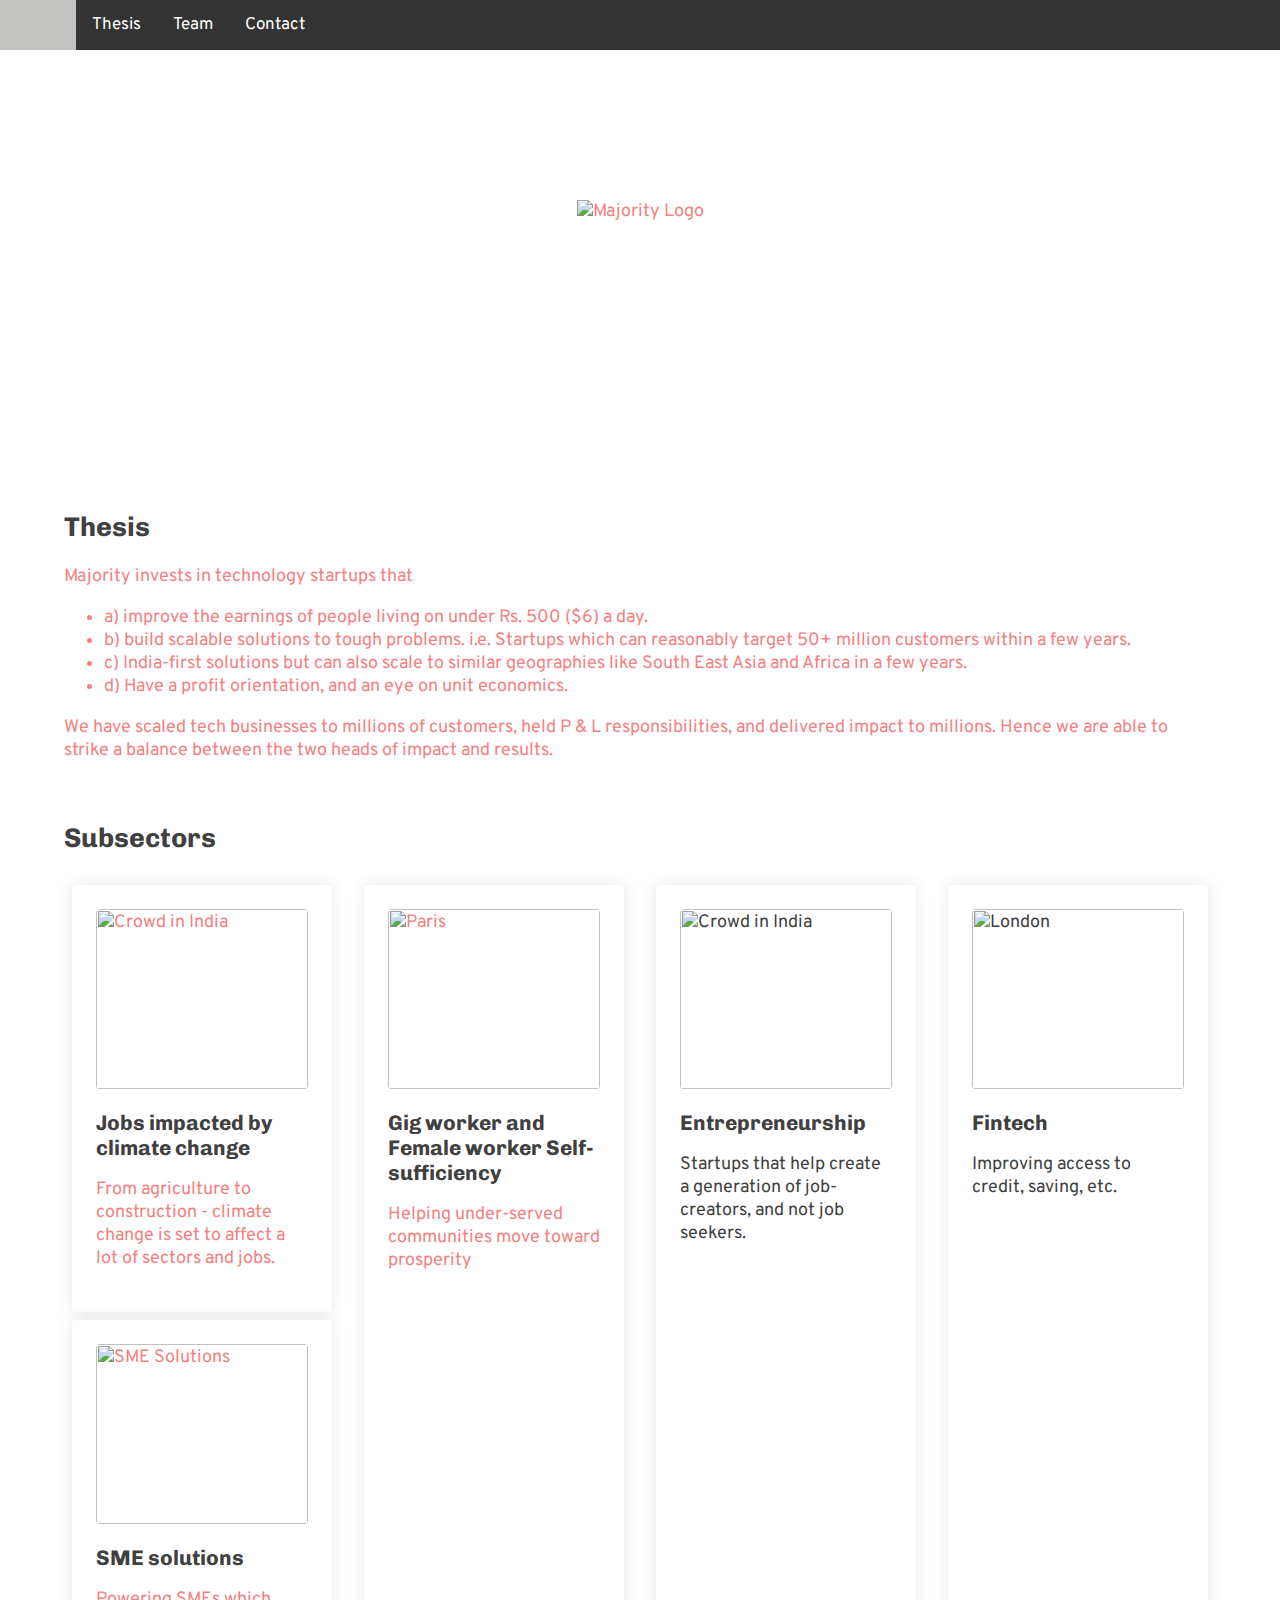
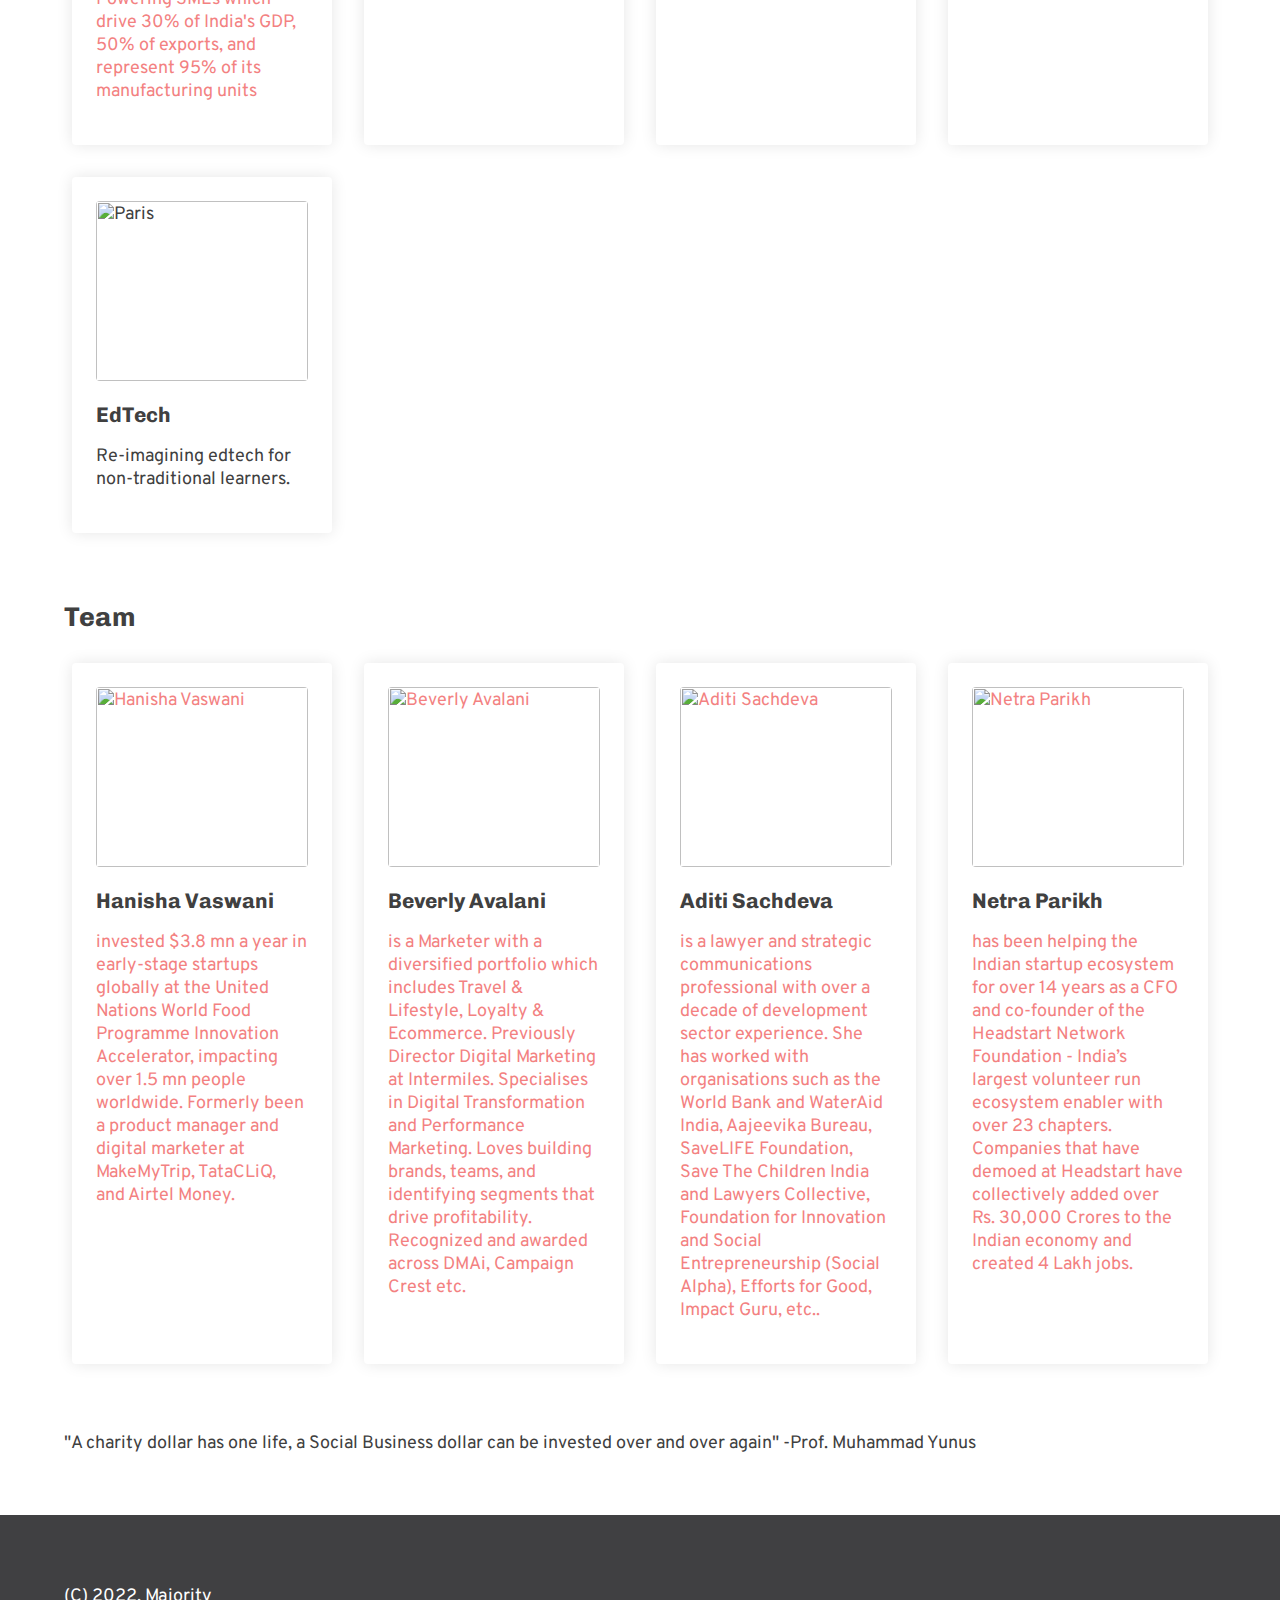
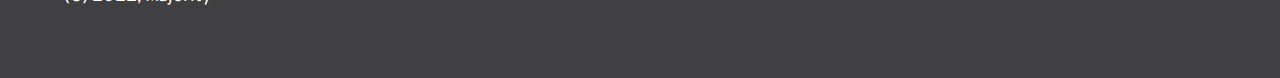
==== index.html @ 27f0eebf "Update index.html" ====
<html>
	<head>
		<title>Majority | Scaling Impact </title>
		<meta name="viewport" content="width=device-width, initial-scale=1.0">
		<meta charset="UTF-8">
		<!-- Meta > <meta name="description" description="test page"> <-->
		<meta name="keywords" CONTENT="VC fund india, venture fund india, emerging manager funds"> 
		<meta name="description" CONTENT="Majority - the most founder friendly venture capital fund">
		<link rel="stylesheet" href="./style.css">
		<link href="https://fonts.googleapis.com/css?family=Allerta+Stencil|Chivo|Overpass:400,700|Exo+2&display=swap" rel="stylesheet">
		<link rel="stylesheet" href="https://cdnjs.cloudflare.com/ajax/libs/font-awesome/4.7.0/css/font-awesome.min.css">
		<script type="text/javascript" src="./majority.js"></script>

	</head>

	<body>
		
		<!-- Banner-->


		<div class="topnav">

			  <a class="active" href="#home"> Home </a>
 			 	<a href="#Thesis">Thesis</a>
  				<a href="#team">Team</a>
  				<a href="#contact">Contact</a>
  				<a href="javascript:void(0);" class="icon" onclick="myFunction()">
    			<i class="fa fa-bars"></i>
		</div>
		<!-- Banner-->
		<div class="banner">

			<img src="images/Logo/majority - cropped.png" alt = "Majority Logo" class="city">
			<!-- Banner <h1>INTRODUCING MAJORITY</h1> -->
			<p id="subheader"s > Scaling Impact</p>
				<!--<a class="blue-button" href=""> Sign Up </a> -->
		</div>

		<!-- Cards-->
		<div class="container">
			
			<h2 id ="Thesis">Thesis</h2>

			<P> Majority invests in technology startups that </P>



			<ul> 

				<li>a) improve the earnings of people living on under Rs. 500 ($6) a day. </li>

				<li> b) build scalable solutions to tough problems. i.e. Startups which can reasonably target 50+ million customers within a few years. </li>

				<li> c) India-first solutions but can also scale to similar geographies like South East Asia and Africa in a few years. </li>

				<li> d) Have a profit orientation, and an eye on unit economics.</li>

			</ul>

			</P>
			
			<P> We have scaled tech businesses to millions of customers, held P & L responsibilities, and delivered impact to millions. 
				Hence we are able to strike a balance between the two heads of impact and results. </P>

		</div>			
<!-- Cards-->
		<div class="container">
			
			<h2 id ="Thesis">Subsectors</h2>


			<div class="cards">
	
				<div class="card-white">
					<img src="./images/IMG_20220212_213108.jpg" alt = "Crowd in India" class="city">
					<h3>Jobs impacted by climate change</h3>
					<p> From agriculture to construction - climate change is set to affect a lot of sectors and jobs. </p>
				</div>
				<div class="card-white">

					<img src="./imagesIMG_20220320_084533.jpg" alt = "SME Solutions" class="city">
					<h3> SME solutions</h3>
					<p> Powering SMEs which drive 30% of India's GDP, 50% of exports, and represent 95% of its manufacturing units </p>
				</div>
				<div class="card-white">
					<img src="./images/Paris.jpg" alt = "Paris" class="city">
					<h3> Gig worker and Female worker Self-sufficiency </h3>
					<p> Helping under-served communities move toward prosperity </a></p>
				</div>

				<div class="card-white">
					<img src="./images/India.jpg" alt = "Crowd in India" class="city">
					<h3>Entrepreneurship</h3>
					<p>Startups that help create a generation of job-creators, and not job seekers. </p>
				</div>
				<div class="card-white">

					<img src="./images/london.jpg" alt = "London" class="city">
					<h3> Fintech </h3>
					<p> Improving access to credit, saving, etc. </p>
				</div>
				<div class="card-white">
					<img src="./images/Paris.jpg" alt = "Paris" class="city">
					<h3> EdTech </h3>
					<p> Re-imagining edtech for non-traditional learners. </a></p>
				</div>
			</div>	
		</div>
		<!-- Cards-->
		<div class="container">
			
			<h2 id ="team"> Team </h2>
			
			<div class="cards">
	
				<div class="card-white">
					<a href="https://www.linkedin.com/in/hanishavaswani/" ><img src="./images/Hanisha.png" alt = "Hanisha Vaswani" class="city">
					<h3>Hanisha Vaswani </h3>
					<p>invested $3.8 mn a year in early-stage startups globally at the United Nations World Food Programme Innovation Accelerator, impacting over 1.5 mn people worldwide. Formerly been a product manager and digital marketer at  MakeMyTrip, TataCLiQ, and Airtel Money.</p>
					</a>
				</div>
				<div class="card-white">

					<a href="https://www.linkedin.com/in/beverly-s-n-avalani-20949910/" > <img src="./images/bev.jpg" alt = "Beverly Avalani" class="city">
					<h3> Beverly Avalani </h3>
					<p>is a Marketer with a diversified portfolio which includes Travel & Lifestyle, Loyalty & Ecommerce. Previously Director Digital Marketing at Intermiles. Specialises in Digital Transformation and Performance Marketing. Loves building brands, teams, and identifying segments that drive profitability. Recognized and awarded across DMAi, Campaign Crest etc.</p>
         				 </a> 
				</div>
				<div class="card-white">
					<a href="https://www.linkedin.com/in/aditi-sachdeva-577316a" > <img src="./images/aditi.jpg" alt = "Aditi Sachdeva" class="city">
					<h3> Aditi Sachdeva </h3>
					<p> is a lawyer and strategic communications professional with over a decade of development sector experience. She has worked with organisations such as the World Bank and WaterAid India, Aajeevika Bureau, SaveLIFE Foundation, Save The Children India and Lawyers Collective, Foundation for Innovation and Social Entrepreneurship (Social Alpha), Efforts for Good, Impact Guru, etc.. </p>
           </a></p>
				</div>
				<div class="card-white">
					<a href="https://www.linkedin.com/in/netraparikh/" ><img src="./images/netra.jpg" alt = "Netra Parikh" class="city">
					<h3>Netra Parikh </h3>
					<p>has been helping the Indian startup ecosystem for over 14 years as a CFO and co-founder of the Headstart Network Foundation - India’s largest volunteer run ecosystem enabler with over 23 chapters. Companies that have demoed at Headstart have collectively added over Rs. 30,000 Crores to the Indian economy and created 4 Lakh jobs.</p>
					</a>
				</div>
			</div>	
		</div>
		<!-- Cards-->
		<div class="container">

			<p>"A charity dollar has one life, a Social Business dollar can be invested over and over again" -Prof. Muhammad Yunus </p>
		</div>

		<!-- Footer-->
		<div class="footer">
			<div class="container">

				<p>(C) 2022, Majority </p>
			</div>
		</div>	


 <script type="module">
  // Import the functions you need from the SDKs you need
  import { initializeApp } from "https://www.gstatic.com/firebasejs/9.6.9/firebase-app.js";
  import { getAnalytics } from "https://www.gstatic.com/firebasejs/9.6.9/firebase-analytics.js";
  // TODO: Add SDKs for Firebase products that you want to use
  // https://firebase.google.com/docs/web/setup#available-libraries

  // Your web app's Firebase configuration
  // For Firebase JS SDK v7.20.0 and later, measurementId is optional
  const firebaseConfig = {
    apiKey: "AIzaSyCKx3uPzkc-s7YG22uAoiylVRX12aX_HWM",
    authDomain: "majority-website.firebaseapp.com",
    projectId: "majority-website",
    storageBucket: "majority-website.appspot.com",
    messagingSenderId: "338168539860",
    appId: "1:338168539860:web:f3438198eea63b7cbce941",
    measurementId: "G-G2RV4M25R6"
  };

  // Initialize Firebase
  const app = initializeApp(firebaseConfig);
  const analytics = getAnalytics(app);
</script>
	</body>
</html>
---- style.css ----
/* CSS below */
h1 {color:red;
/*background-color: yellow; */}

body 
{ 
	font-family: 'Overpass', sans-serif;
	color: #404040;
	font-size: 18px;
  margin: 0;
}

.topnav {
  background-color: #333;
  overflow: hidden;
}

/* Style the links inside the navigation bar */
.topnav a {

  float: left;
  color: #FFFFFC;
  text-align: center;
  padding: 14px 16px;
  text-decoration: none;
  font-size: 17px;
}

/* Change the color of links on hover */
.topnav a:hover {
  background-color: #beb7a4;
  color: black;
}

/* Add a color to the active/current link */
.topnav a.active {
  background-color: #FFFFFC;
  color: white;
}


/* Hide the link that should open and close the topnav on small screens */
.topnav .icon {
  display: none;
}

a{ color: #f38181;
	text-decoration:none;}

a:hover{opacity: 0.7;}

h1, h2, h3 {
  color: #404040;
  font-family: Chivo;
}

.container {
  width: 90%;
  margin: 60px auto;
}

.banner {
  background-image: url('images/India_blur_1.jpg'); 
 

  background-size: cover;
  background-position: center;
  padding: 150px 0;
  text-align: center;
}


.banner h1 {
  color: white;
  font-size: 45px;
  margin: 0;
}

.banner p {
  color: white;
  font-size: 24px;
  opacity: 0.7;
}

.blue-button {
  background-color: #1A48E3;
  color: white;
  padding: 10px 40px;
  border-radius: 5px;
  text-decoration: none;
  /*font-size: 20px;*/
  font-weight: bold;
}

.blue-button:hover {
  background-color: #0D1EC6;
  color: white;
}

.blue-button a{
	color: white;
}

.card-white {
  background: white;
  box-shadow: 0 0 16px rgba(0,0,0,0.1);
  border-radius: 4px;
  padding: 24px;
  margin: 8px;
}

.card-white img {
  width: 100%;
  height: 180px;
  object-fit: contain;
  border-radius: 4px;
}

.card-white h3 {
  margin-bottom: 0;
}

.footer {
  background: #404042;
  color: white;
  padding: 10px 0px;
}

.cards {
  display: grid;
  /*grid-template-columns: 1fr 1fr 1fr;*/
  grid-template-columns: repeat(auto-fit, minmax(240px, 1fr)); /* from https://css-tricks.com/look-ma-no-media-queries-responsive-layouts-using-css-grid/*/
  grid-gap: 16px;
}

.subheader {
  font-family: "Allerta+Stencil";
}
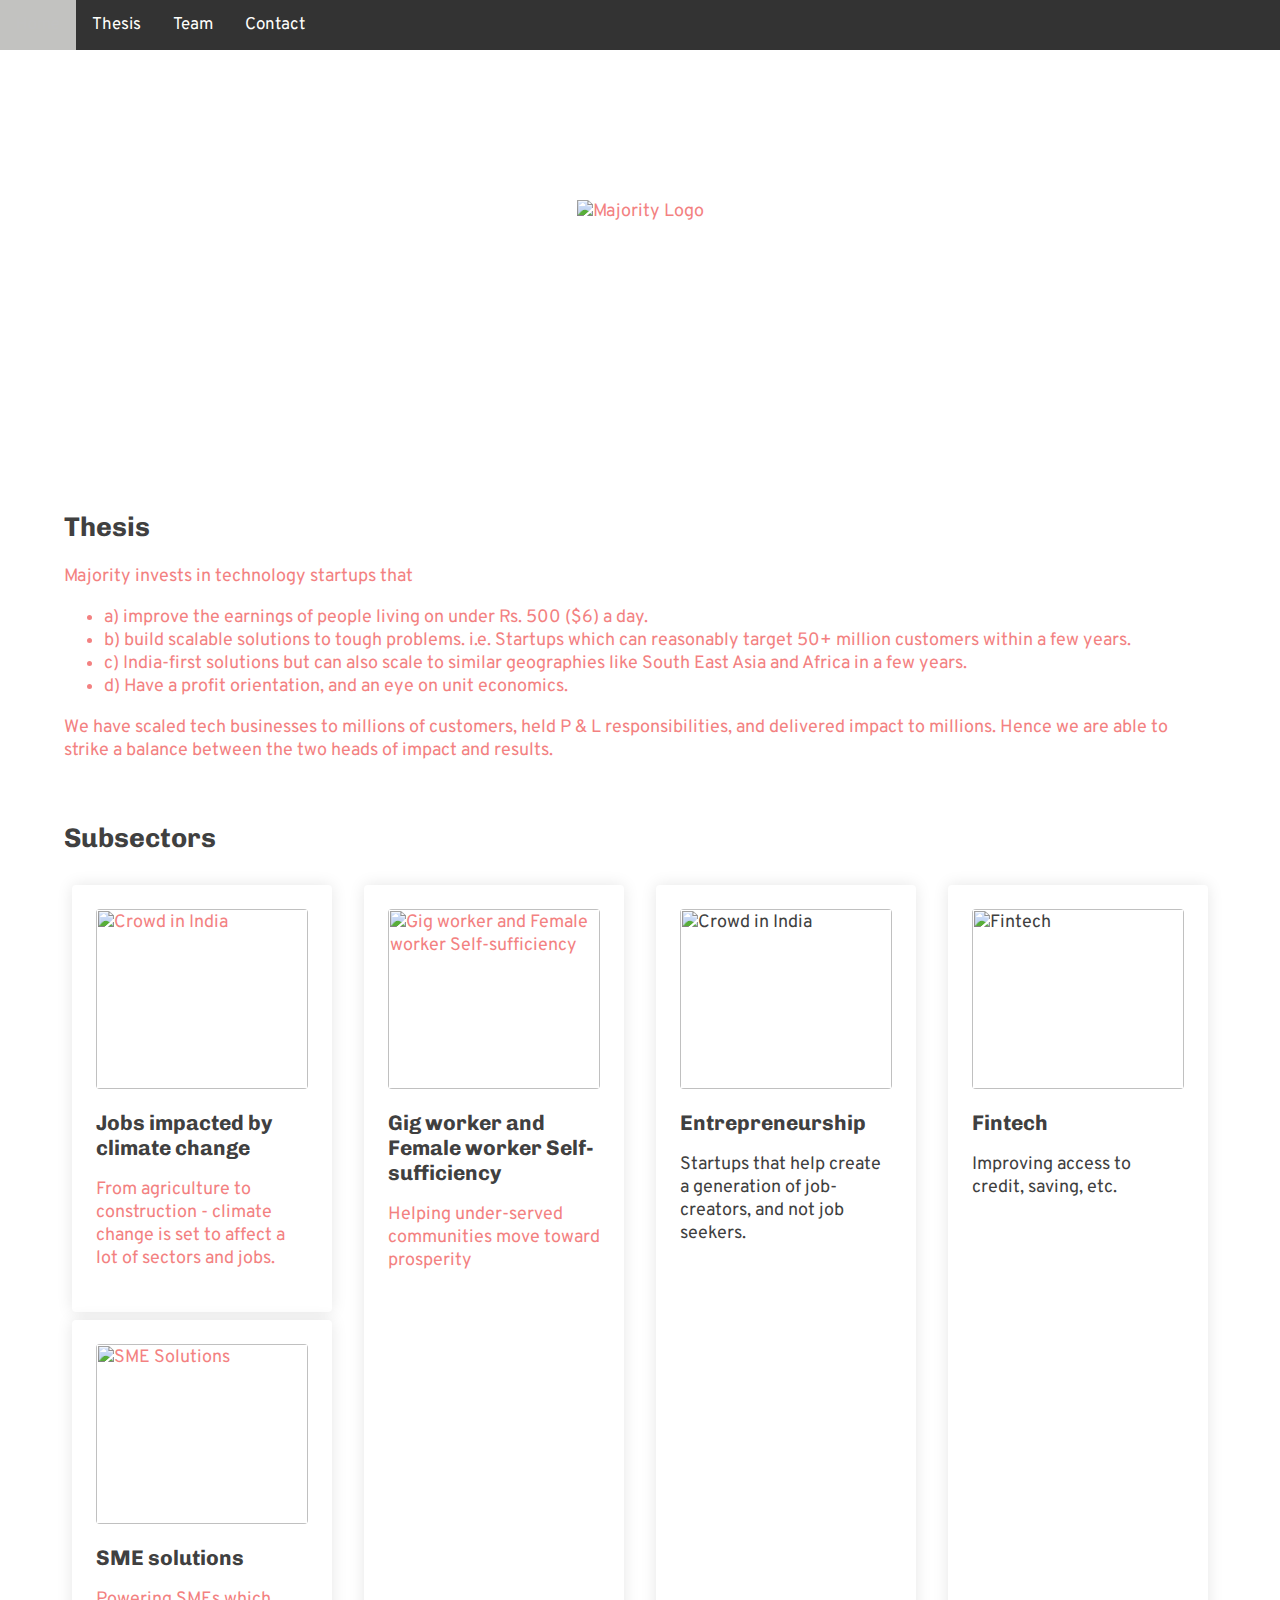
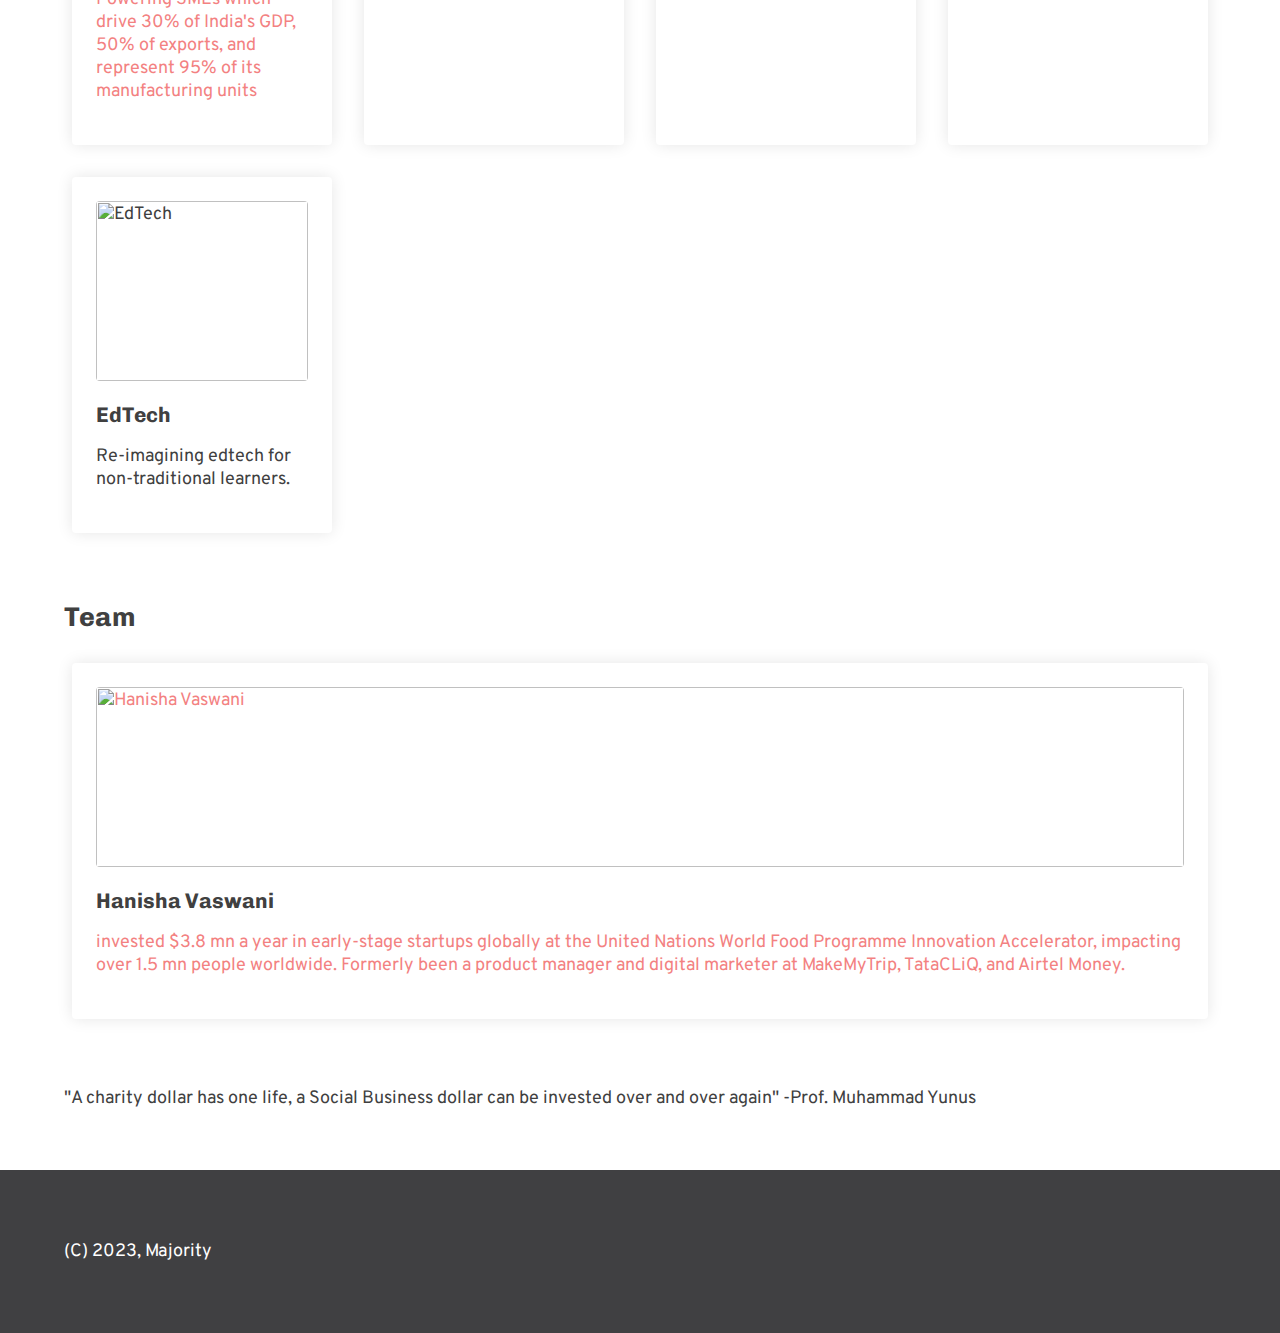
==== commit 6cb84029: "Removed Hemant's name" ====
--- a/index.html
+++ b/index.html
@@ -83,7 +83,7 @@
 					<p> Powering SMEs which drive 30% of India's GDP, 50% of exports, and represent 95% of its manufacturing units </p>
 				</div>
 				<div class="card-white">
-					<img src="./images/Paris.jpg" alt = "Paris" class="city">
+					<img src="./images/Paris.jpg" alt = "Gig worker and Female worker Self-sufficiency" class="city">
 					<h3> Gig worker and Female worker Self-sufficiency </h3>
 					<p> Helping under-served communities move toward prosperity </a></p>
 				</div>
@@ -95,12 +95,12 @@
 				</div>
 				<div class="card-white">
 
-					<img src="./images/london.jpg" alt = "London" class="city">
+					<img src="./images/london.jpg" alt = "Fintech" class="city">
 					<h3> Fintech </h3>
 					<p> Improving access to credit, saving, etc. </p>
 				</div>
 				<div class="card-white">
-					<img src="./images/Paris.jpg" alt = "Paris" class="city">
+					<img src="./images/Paris.jpg" alt = "EdTech" class="city">
 					<h3> EdTech </h3>
 					<p> Re-imagining edtech for non-traditional learners. </a></p>
 				</div>
@@ -119,7 +119,7 @@
 					<p>invested $3.8 mn a year in early-stage startups globally at the United Nations World Food Programme Innovation Accelerator, impacting over 1.5 mn people worldwide. Formerly been a product manager and digital marketer at  MakeMyTrip, TataCLiQ, and Airtel Money.</p>
 					</a>
 				</div>
-				<div class="card-white">
+				<!--< div class="card-white">
 
 					<a href="https://www.linkedin.com/in/beverly-s-n-avalani-20949910/" > <img src="./images/bev.jpg" alt = "Beverly Avalani" class="city">
 					<h3> Beverly Avalani </h3>
@@ -131,13 +131,23 @@
 					<h3> Aditi Sachdeva </h3>
 					<p> is a lawyer and strategic communications professional with over a decade of development sector experience. She has worked with organisations such as the World Bank and WaterAid India, Aajeevika Bureau, SaveLIFE Foundation, Save The Children India and Lawyers Collective, Foundation for Innovation and Social Entrepreneurship (Social Alpha), Efforts for Good, Impact Guru, etc.. </p>
            </a></p>
-				</div>
-				<div class="card-white">
+    </div> 
+
+					<div class="card-white">
 					<a href="https://www.linkedin.com/in/netraparikh/" ><img src="./images/netra.jpg" alt = "Netra Parikh" class="city">
 					<h3>Netra Parikh </h3>
 					<p>has been helping the Indian startup ecosystem for over 14 years as a CFO and co-founder of the Headstart Network Foundation - India’s largest volunteer run ecosystem enabler with over 23 chapters. Companies that have demoed at Headstart have collectively added over Rs. 30,000 Crores to the Indian economy and created 4 Lakh jobs.</p>
 					</a>
 				</div>
+
+				<div class="card-white">
+					<a href="https://www.linkedin.com/in/hemant-gupta-a278181/" ><img src="./images/hemant.jpg" alt = "Hemant Gupta" class="city">
+					<h3>Hemant Gupta </h3>
+					<p>is MD at Zone Startups, the incubator of BSE and the  Head of the BSE Social Stock Exchange. After 26 years at Citibank in Product  Management, Technology etc. in India and North America, Hemant decided to swap a large corporate role for a more socially impactful role.  He oversees a US$ 2MM seed fund at Zone.</p>
+					</a>
+				</div>
+
+				-->
 			</div>	
 		</div>
 		<!-- Cards-->
@@ -150,7 +160,7 @@
 		<div class="footer">
 			<div class="container">
 
-				<p>(C) 2022, Majority </p>
+				<p>(C) 2023, Majority </p>
 			</div>
 		</div>	
 
